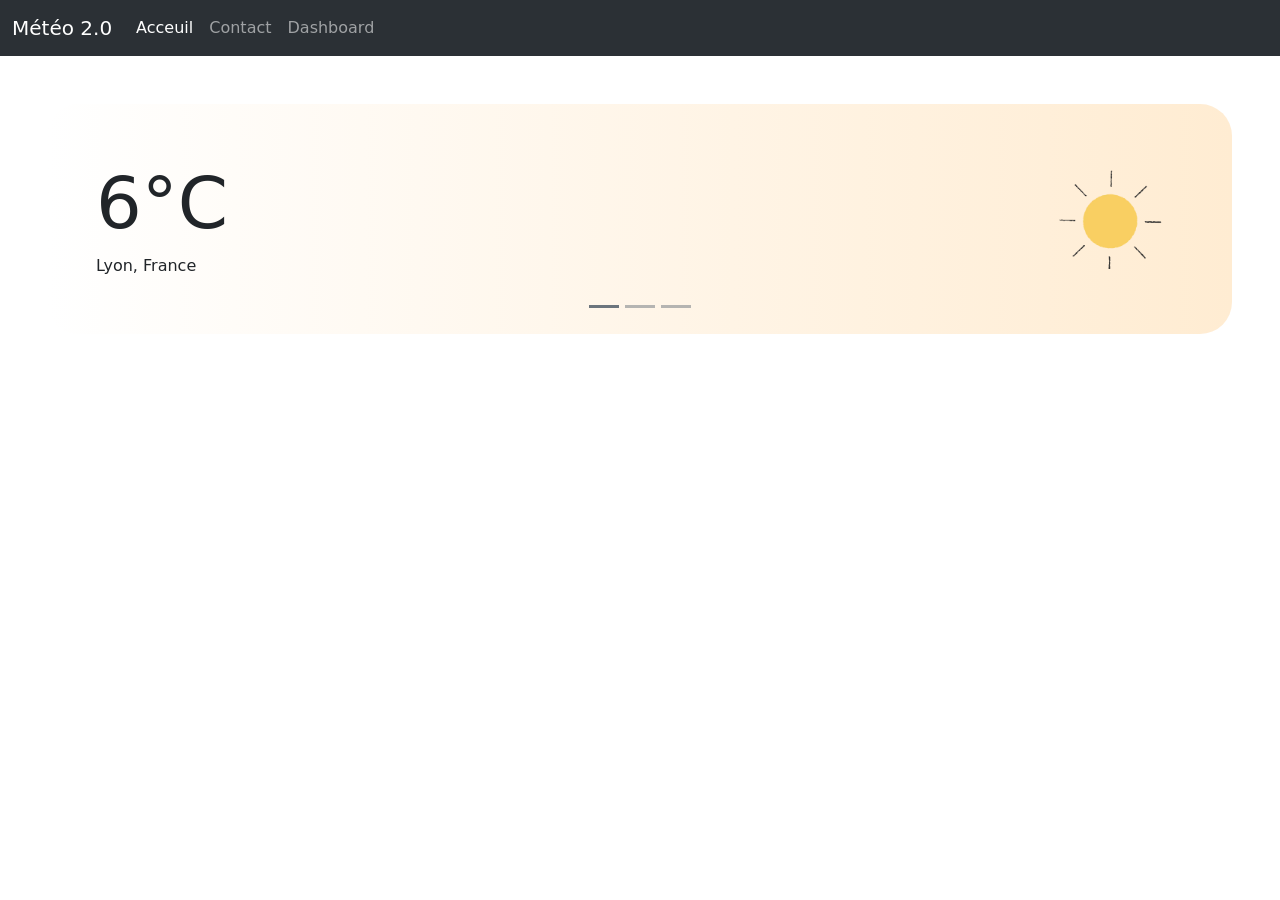
==== index.html @ b18ed25c "Initial commit" ====
<!DOCTYPE html>
<html lang="fr">
<head>
    <meta charset="UTF-8">
    <meta name="description" content="L'école cesi vous accueil">
    <title>La station météo 2.0</title>
    <link href="https://cdn.jsdelivr.net/npm/bootstrap@5.3.3/dist/css/bootstrap.min.css" rel="stylesheet" integrity="sha384-QWTKZyjpPEjISv5WaRU9OFeRpok6YctnYmDr5pNlyT2bRjXh0JMhjY6hW+ALEwIH" crossorigin="anonymous">
    <link rel="stylesheet" href="meteo.css">

    <link rel="stylesheet" href="https://cdnjs.cloudflare.com/ajax/libs/font-awesome/6.0.0/css/all.min.css">
    <link rel="stylesheet" href="https://mdbcdn.b-cdn.net/wp-content/themes/mdbootstrap4/docs-app/css/dist/mdb5/standard/modules/06d3aecc98edbb4cb9566d03d551bbb6.min.css">
    <link rel="stylesheet" id="roboto-subset.css-css" href="https://mdbcdn.b-cdn.net/wp-content/themes/mdbootstrap4/docs-app/css/mdb5/fonts/roboto-subset.css?ver=3.9.0-update.5" type="text/css" media="all">


</head>
<body>
    <nav class="navbar navbar-expand-lg bg-body-tertiary" data-bs-theme="dark">
        <div class="container-fluid">
          <a class="navbar-brand" href="#">Météo 2.0</a>
          <button class="navbar-toggler" type="button" data-bs-toggle="collapse" data-bs-target="#navbarSupportedContent" aria-controls="navbarSupportedContent" aria-expanded="false" aria-label="Toggle navigation">
            <span class="navbar-toggler-icon"></span>
          </button>
          <div class="collapse navbar-collapse" id="navbarSupportedContent">
            <ul class="navbar-nav me-auto mb-2 mb-lg-0">
              <li class="nav-item">
                <a class="nav-link active" aria-current="page" href="index.html">Acceuil</a>
              </li>
              <li class="nav-item">
                <a class="nav-link" href="contact.html">Contact</a>
              </li>
              <li class="nav-item">
                <a class="nav-link" href="dashboard/index.html">Dashboard</a>
              </li>
            </ul>
          </div>
        </div>
      </nav>



    <div id="weatherCarousel" class="carousel carousel-dark slide m-5">
        <div class="carousel-indicators">
            <button type="button" data-bs-target="#weatherCarousel" data-bs-slide-to="0" class="active bg-secondary" aria-current="true" aria-label="Slide 1"></button>
            <button type="button" data-bs-target="#weatherCarousel" data-bs-slide-to="1" class="bg-secondary" aria-label="Slide 2"></button>
            <button type="button" data-bs-target="#weatherCarousel" data-bs-slide-to="2" class="bg-secondary" aria-label="Slide 3"></button>
        </div>
        <div class="carousel-inner rounded-5">
            <div class="carousel-item active" data-bs-interval="2000">
                <div class="d-flex justify-content-between align-items-center px-5 gradient-custom" style="height: 230px">
                    <div>
                        <h2 class="text-dark display-2"><strong>6°C</strong></h2>
                        <p class="text-dark mb-0">Lyon, France</p>
                    </div>
                    <div>
                        <img src="ilu3.webp" width="150px">
                    </div>
                </div>
            </div>
            <div class="carousel-item" data-bs-interval="2000">
                <div class="d-flex justify-content-around text-center align-items-center px-5 bg-body-tertiary" style="height: 230px">
                    <div class="flex-column">
                        <p class="small"><strong>21°C</strong></p>
                        <i class="fas fa-sun fa-2x mb-3" style="color: #ddd;"></i>
                        <p class="mb-0"><strong>12:00</strong></p>
                        <p class="mb-0 text-muted" style="font-size: .65rem;">PM</p>
                    </div>
                    <div class="flex-column">
                        <p class="small"><strong>2°C</strong></p>
                        <i class="fas fa-sun fa-2x mb-3" style="color: #ddd;"></i>
                        <p class="mb-0"><strong>1:00</strong></p>
                        <p class="mb-0 text-muted" style="font-size: .65rem;">PM</p>
                    </div>
                    <div class="flex-column">
                        <p class="small"><strong>20°C</strong></p>
                        <i class="fas fa-cloud fa-2x mb-3" style="color: #ddd;"></i>
                        <p class="mb-0"><strong>2:00</strong></p>
                        <p class="mb-0 text-muted" style="font-size: .65rem;">PM</p>
                    </div>
                    <div class="flex-column">
                        <p class="small"><strong>19°C</strong></p>
                        <i class="fas fa-cloud fa-2x mb-3" style="color: #ddd;"></i>
                        <p class="mb-0"><strong>3:00</strong></p>
                        <p class="mb-0 text-muted" style="font-size: .65rem;">PM</p>
                    </div>
                    <div class="flex-column">
                        <p class="small"><strong>18°C</strong></p>
                        <i class="fas fa-cloud-showers-heavy fa-2x mb-3" style="color: #ddd;"></i>
                        <p class="mb-0"><strong>4:00</strong></p>
                        <p class="mb-0 text-muted" style="font-size: .65rem;">PM</p>
                    </div>
                </div>
            </div>
            <div class="carousel-item" data-bs-interval="2000">
                <div class="d-flex justify-content-around text-center align-items-center px-5 bg-body-tertiary" style="height: 230px">
                    <div class="flex-column">
                        <p class="small"><strong>21°C</strong></p>
                        <i class="fas fa-sun fa-2x mb-3" style="color: #ddd;"></i>
                        <p class="mb-0"><strong>Mon</strong></p>
                    </div>
                    <div class="flex-column">
                        <p class="small"><strong>20°C</strong></p>
                        <i class="fas fa-sun fa-2x mb-3" style="color: #ddd;"></i>
                        <p class="mb-0"><strong>Tue</strong></p>
                    </div>
                    <div class="flex-column">
                        <p class="small"><strong>16°C</strong></p>
                        <i class="fas fa-cloud fa-2x mb-3" style="color: #ddd;"></i>
                        <p class="mb-0"><strong>Wed</strong></p>
                    </div>
                    <div class="flex-column">
                        <p class="small"><strong>17°C</strong></p>
                        <i class="fas fa-cloud fa-2x mb-3" style="color: #ddd;"></i>
                        <p class="mb-0"><strong>Thu</strong></p>
                    </div>
                    <div class="flex-column">
                        <p class="small"><strong>18°C</strong></p>
                        <i class="fas fa-cloud-showers-heavy fa-2x mb-3" style="color: #ddd;"></i>
                        <p class="mb-0"><strong>Fri</strong></p>
                    </div>
                </div>
            </div>
        </div>











    <script src="https://cdn.jsdelivr.net/npm/bootstrap@5.3.3/dist/js/bootstrap.bundle.min.js" integrity="sha384-YvpcrYf0tY3lHB60NNkmXc5s9fDVZLESaAA55NDzOxhy9GkcIdslK1eN7N6jIeHz" crossorigin="anonymous"></script>
</body>
</html>
---- meteo.css ----
.gradient-custom {
    /* fallback for old browsers */
    background: #ffffff;
    
    /* Chrome 10-25, Safari 5.1-6 */
    background: -webkit-linear-gradient(to right, rgba(255, 255, 255, 1), rgba(255, 236, 210, 1));
    
    /* W3C, IE 10+/ Edge, Firefox 16+, Chrome 26+, Opera 12+, Safari 7+ */
    background: linear-gradient(to right, rgba(255, 255, 255, 1), rgba(255, 236, 210, 1))
    }

.container{
    align-items: center;
    padding-top: 1rem;
}
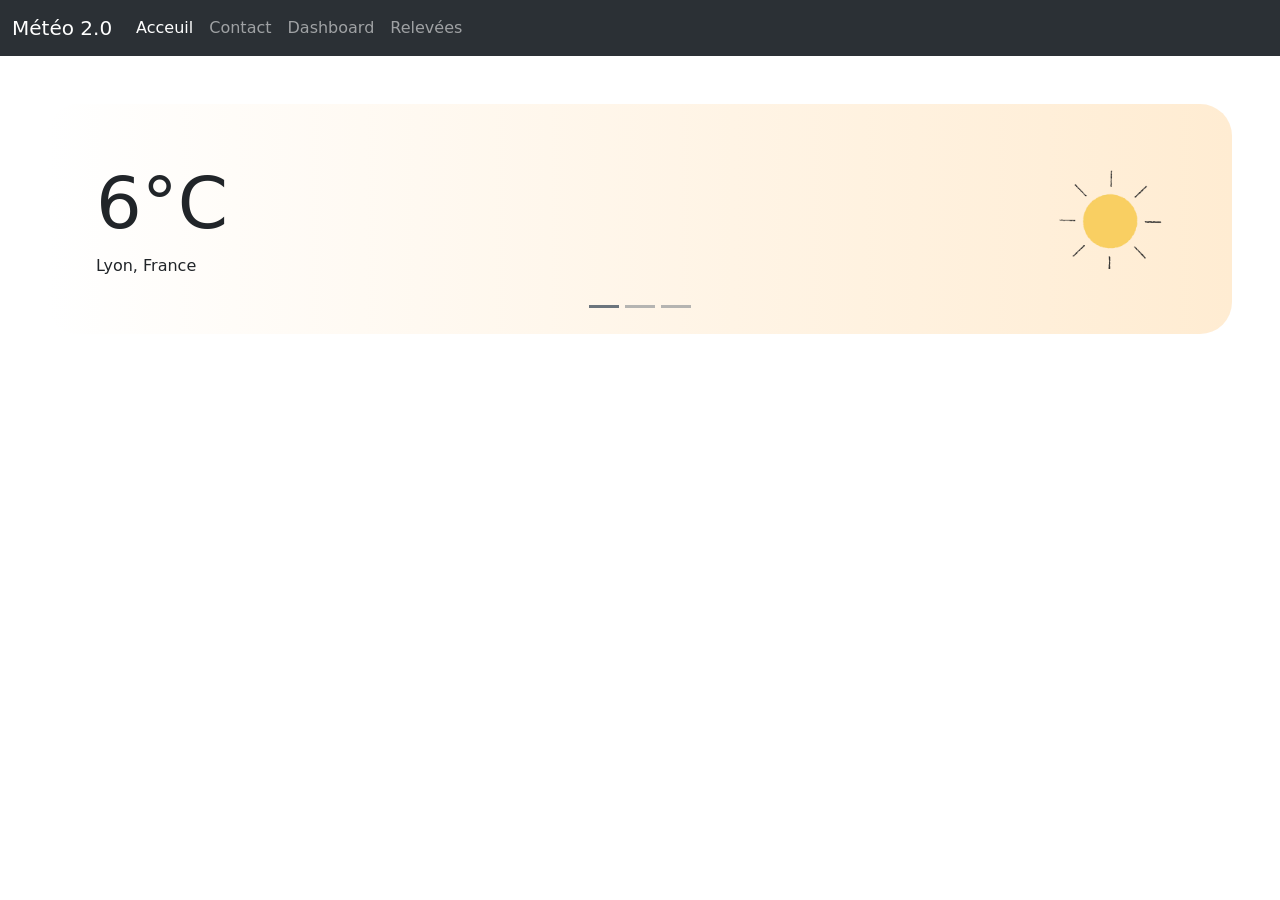
==== commit 22259215: "Add releveepage" ====
--- a/index.html
+++ b/index.html
@@ -30,6 +30,9 @@
               </li>
               <li class="nav-item">
                 <a class="nav-link" href="dashboard/index.html">Dashboard</a>
+              </li>
+              <li class="nav-item">
+                  <a class="nav-link" href="dashboard/relevee">Relevées</a>
               </li>
             </ul>
           </div>
